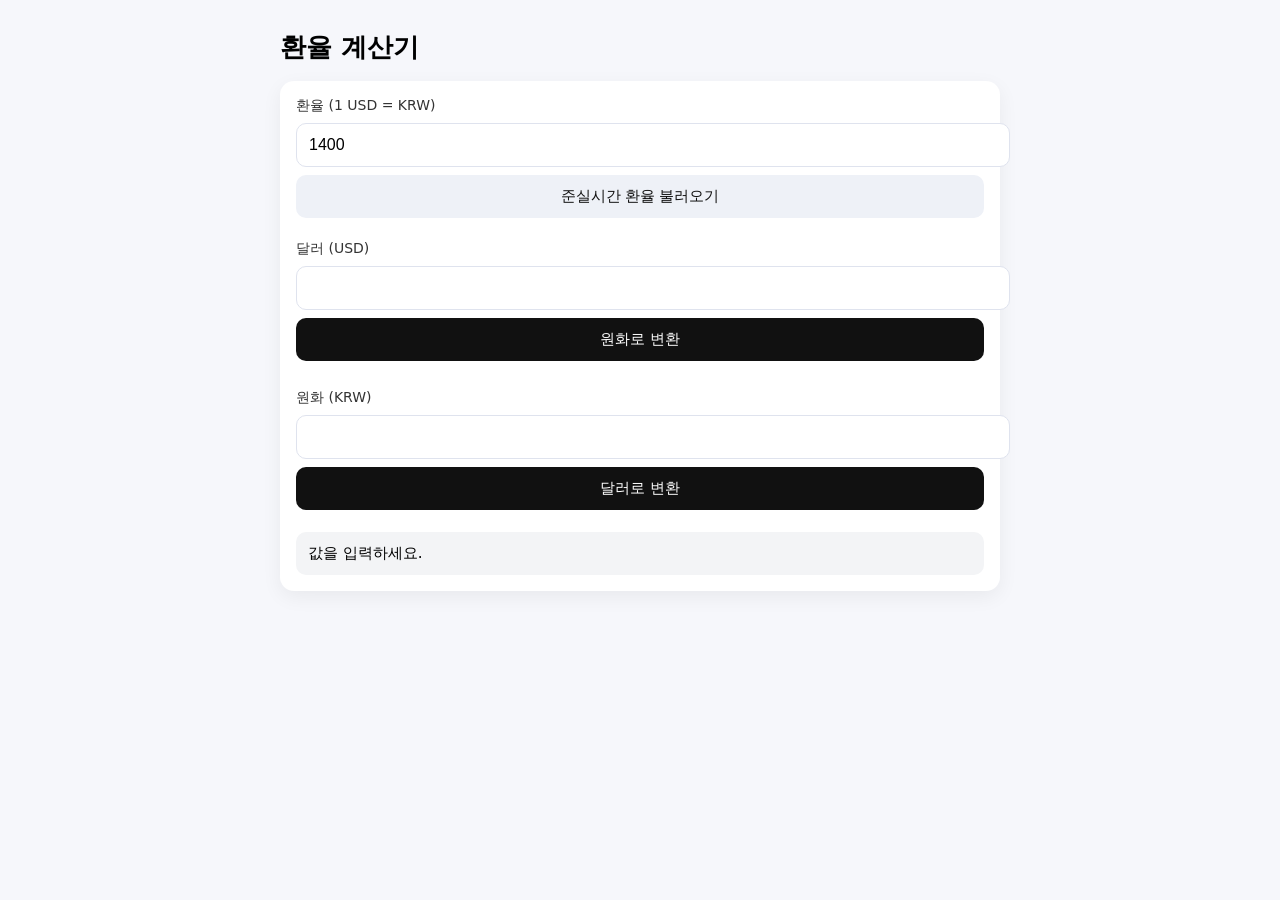
==== index.html @ 55729273 "Update index.html" ====
<!doctype html>
<html lang="ko">
<head>
  <meta charset="utf-8" />
  <meta name="viewport" content="width=device-width, initial-scale=1" />
  <title>환율 계산기</title>
  <link rel="stylesheet" href="./css/style.css?v=1" />
</head>
<body>
  <main class="wrap">
    <h1>환율 계산기</h1>

    <section class="card">
      <div class="row">
        <label for="rate">환율 (1 USD = KRW)</label>
        <input id="rate" type="number" step="0.01" value="1400" />
        <button id="loadRate" type="button" class="ghost">
          준실시간 환율 불러오기
        </button>
        <p class="hint" id="rateMeta"></p>
      </div>

      <div class="grid">
        <div class="row">
          <label for="usd">달러 (USD)</label>
          <input id="usd" type="number" step="0.01" />
          <button id="toKrw" type="button">원화로 변환</button>
        </div>

        <div class="row">
          <label for="krw">원화 (KRW)</label>
          <input id="krw" type="number" step="1" />
          <button id="toUsd" type="button">달러로 변환</button>
        </div>
      </div>

      <div class="result" id="result">값을 입력하세요.</div>
    </section>
  </main>

  <script src="./js/app.js?v=1"></script>
</body>
</html>
---- css/style.css ----
:root { color-scheme: light; }
body { margin: 0; font-family: system-ui, -apple-system, "Segoe UI", Roboto, "Noto Sans KR", Arial, sans-serif; background: #f6f7fb; }
.wrap { max-width: 720px; margin: 0 auto; padding: 20px; }
h1 { font-size: 26px; margin: 10px 0 16px; }
.card { background: white; border-radius: 14px; padding: 16px; box-shadow: 0 6px 20px rgba(0,0,0,.06); }
.row { display: grid; gap: 8px; margin-bottom: 14px; }
label { font-size: 14px; color: #333; }
input { width: 100%; padding: 12px 12px; border: 1px solid #dfe3ee; border-radius: 10px; font-size: 16px; }
button { padding: 12px; border: 0; border-radius: 10px; font-size: 15px; cursor: pointer; background: #111; color: #fff; }
button.ghost { background: #eef1f7; color: #111; }
.grid { display: grid; gap: 14px; }
.hint { margin: 0; font-size: 12px; color: #6b7280; }
.result { margin-top: 8px; padding: 12px; background: #f3f4f6; border-radius: 10px; font-size: 15px; }
.actions { display: flex; gap: 10px; margin-top: 12px; flex-wrap: wrap; }
.footer { margin-top: 14px; color: #6b7280; text-align: center; }
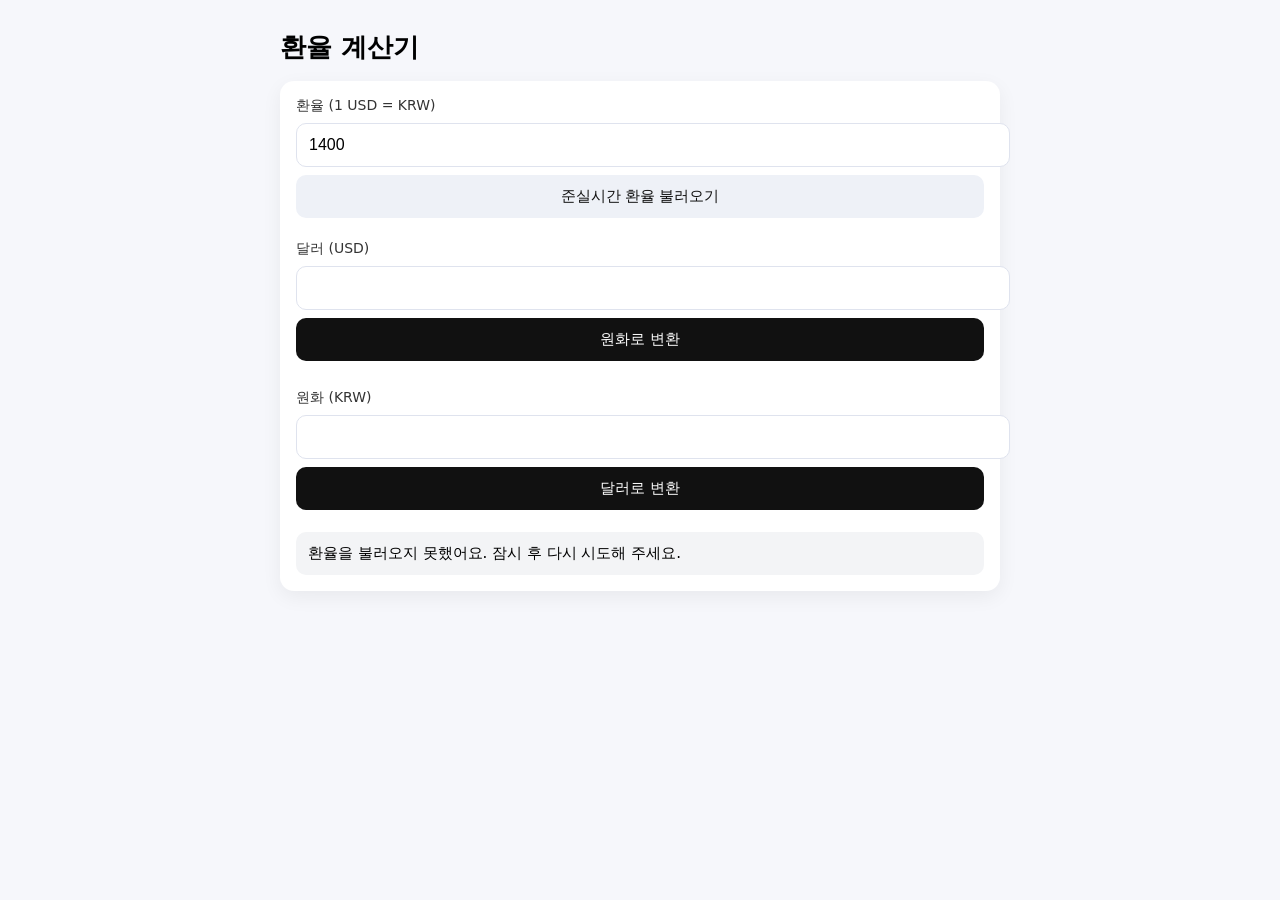
==== commit a773e407: "Update index.html" ====
--- a/index.html
+++ b/index.html
@@ -15,7 +15,7 @@
         <label for="rate">환율 (1 USD = KRW)</label>
         <input id="rate" type="number" step="0.01" value="1400" />
         <button id="loadRate" type="button" class="ghost">
-          준실시간 환율 불러오기
+          환율 불러오기
         </button>
         <p class="hint" id="rateMeta"></p>
       </div>
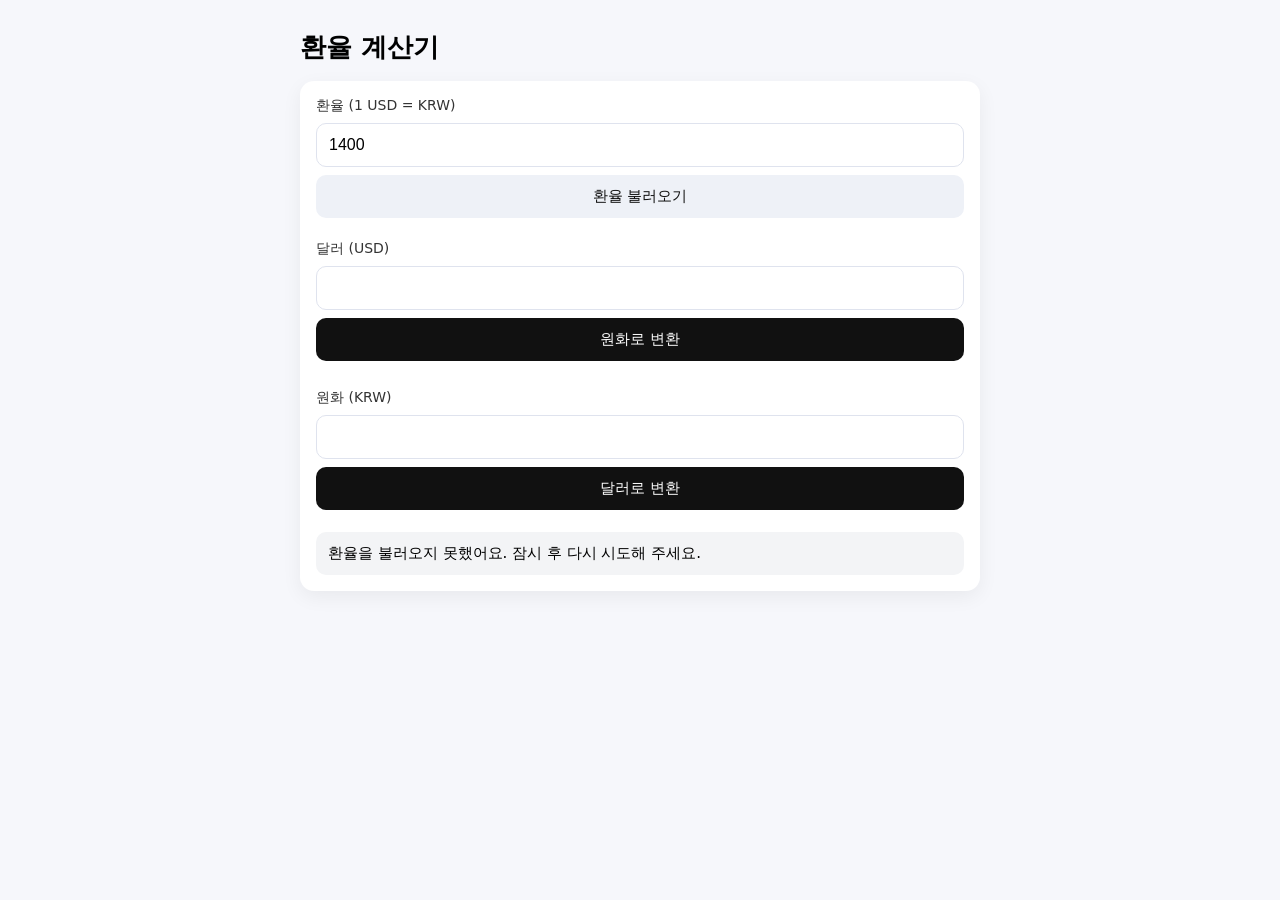
==== commit 6bf03822: "Update index.html" ====
--- a/index.html
+++ b/index.html
@@ -4,6 +4,8 @@
   <meta charset="utf-8" />
   <meta name="viewport" content="width=device-width, initial-scale=1" />
   <title>환율 계산기</title>
+  <script async src="https://pagead2.googlesyndication.com/pagead/js/adsbygoogle.js?client=ca-pub-4640178123605595"
+     crossorigin="anonymous"></script>
   <link rel="stylesheet" href="./css/style.css?v=1" />
 </head>
 <body>
@@ -35,7 +37,22 @@
       </div>
 
       <div class="result" id="result">값을 입력하세요.</div>
+      
+      <script async src="https://pagead2.googlesyndication.com/pagead/js/adsbygoogle.js?client=ca-pub-4640178123605595"
+           crossorigin="anonymous"></script>
+      <!-- fx-calculator-top -->
+      <ins class="adsbygoogle"
+           style="display:block"
+           data-ad-client="ca-pub-4640178123605595"
+           data-ad-slot="1089514795"
+           data-ad-format="auto"
+           data-full-width-responsive="true"></ins>
+      <script>
+           (adsbygoogle = window.adsbygoogle || []).push({});
+      </script>
+      
     </section>
+    
   </main>
 
   <script src="./js/app.js?v=1"></script>
--- a/css/style.css
+++ b/css/style.css
@@ -13,3 +13,4 @@
 .result { margin-top: 8px; padding: 12px; background: #f3f4f6; border-radius: 10px; font-size: 15px; }
 .actions { display: flex; gap: 10px; margin-top: 12px; flex-wrap: wrap; }
 .footer { margin-top: 14px; color: #6b7280; text-align: center; }
+* { box-sizing: border-box; }
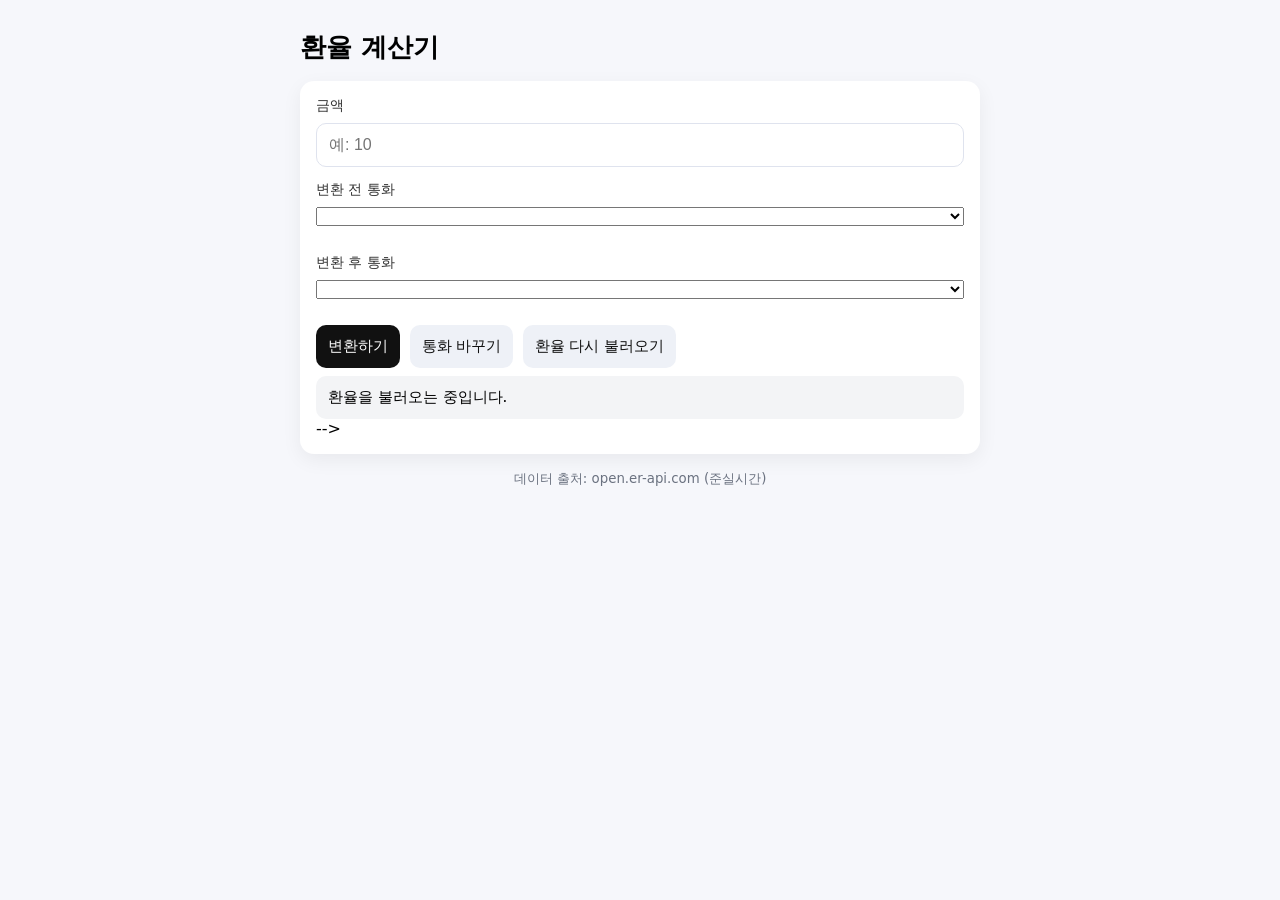
==== commit 1bfc15da: "Update index.html" ====
--- a/index.html
+++ b/index.html
@@ -3,10 +3,15 @@
 <head>
   <meta charset="utf-8" />
   <meta name="viewport" content="width=device-width, initial-scale=1" />
-  <title>환율 계산기</title>
+  <title>환율 계산기 | 전세계 통화 변환</title>
+  <meta name="description" content="준실시간 환율로 전세계 통화를 변환하는 환율 계산기. 모든 통화 지원." />
+  <link rel="stylesheet" href="./css/style.css?v=2" />
+
+  <!-- 애드센스 head 코드가 이미 있다면, 네 코드로 여기 유지/교체 -->
+  <!--
   <script async src="https://pagead2.googlesyndication.com/pagead/js/adsbygoogle.js?client=ca-pub-4640178123605595"
-     crossorigin="anonymous"></script>
-  <link rel="stylesheet" href="./css/style.css?v=1" />
+    crossorigin="anonymous"></script>
+  -->
 </head>
 <body>
   <main class="wrap">
@@ -14,30 +19,33 @@
 
     <section class="card">
       <div class="row">
-        <label for="rate">환율 (1 USD = KRW)</label>
-        <input id="rate" type="number" step="0.01" value="1400" />
-        <button id="loadRate" type="button" class="ghost">
-          환율 불러오기
-        </button>
-        <p class="hint" id="rateMeta"></p>
+        <label for="amount">금액</label>
+        <input id="amount" type="number" inputmode="decimal" step="0.01" placeholder="예: 10" />
       </div>
 
       <div class="grid">
         <div class="row">
-          <label for="usd">달러 (USD)</label>
-          <input id="usd" type="number" step="0.01" />
-          <button id="toKrw" type="button">원화로 변환</button>
+          <label for="fromCurrency">변환 전 통화</label>
+          <select id="fromCurrency"></select>
         </div>
 
         <div class="row">
-          <label for="krw">원화 (KRW)</label>
-          <input id="krw" type="number" step="1" />
-          <button id="toUsd" type="button">달러로 변환</button>
+          <label for="toCurrency">변환 후 통화</label>
+          <select id="toCurrency"></select>
         </div>
       </div>
 
-      <div class="result" id="result">값을 입력하세요.</div>
-      
+      <div class="actions">
+        <button id="convertBtn" type="button">변환하기</button>
+        <button id="swapBtn" type="button" class="ghost">통화 바꾸기</button>
+        <button id="loadRatesBtn" type="button" class="ghost">환율 다시 불러오기</button>
+      </div>
+
+      <div class="hint" id="rateMeta"></div>
+      <div class="result" id="result">환율을 불러오는 중입니다.</div>
+
+      <!-- 애드센스 광고 블록이 이미 있다면, 네 코드로 여기 유지/교체 -->
+      <!--
       <script async src="https://pagead2.googlesyndication.com/pagead/js/adsbygoogle.js?client=ca-pub-4640178123605595"
            crossorigin="anonymous"></script>
       <!-- fx-calculator-top -->
@@ -50,11 +58,14 @@
       <script>
            (adsbygoogle = window.adsbygoogle || []).push({});
       </script>
-      
+      -->
     </section>
-    
+
+    <footer class="footer">
+      <small>데이터 출처: open.er-api.com (준실시간)</small>
+    </footer>
   </main>
 
-  <script src="./js/app.js?v=1"></script>
+  <script src="./js/app.js?v=2"></script>
 </body>
 </html>
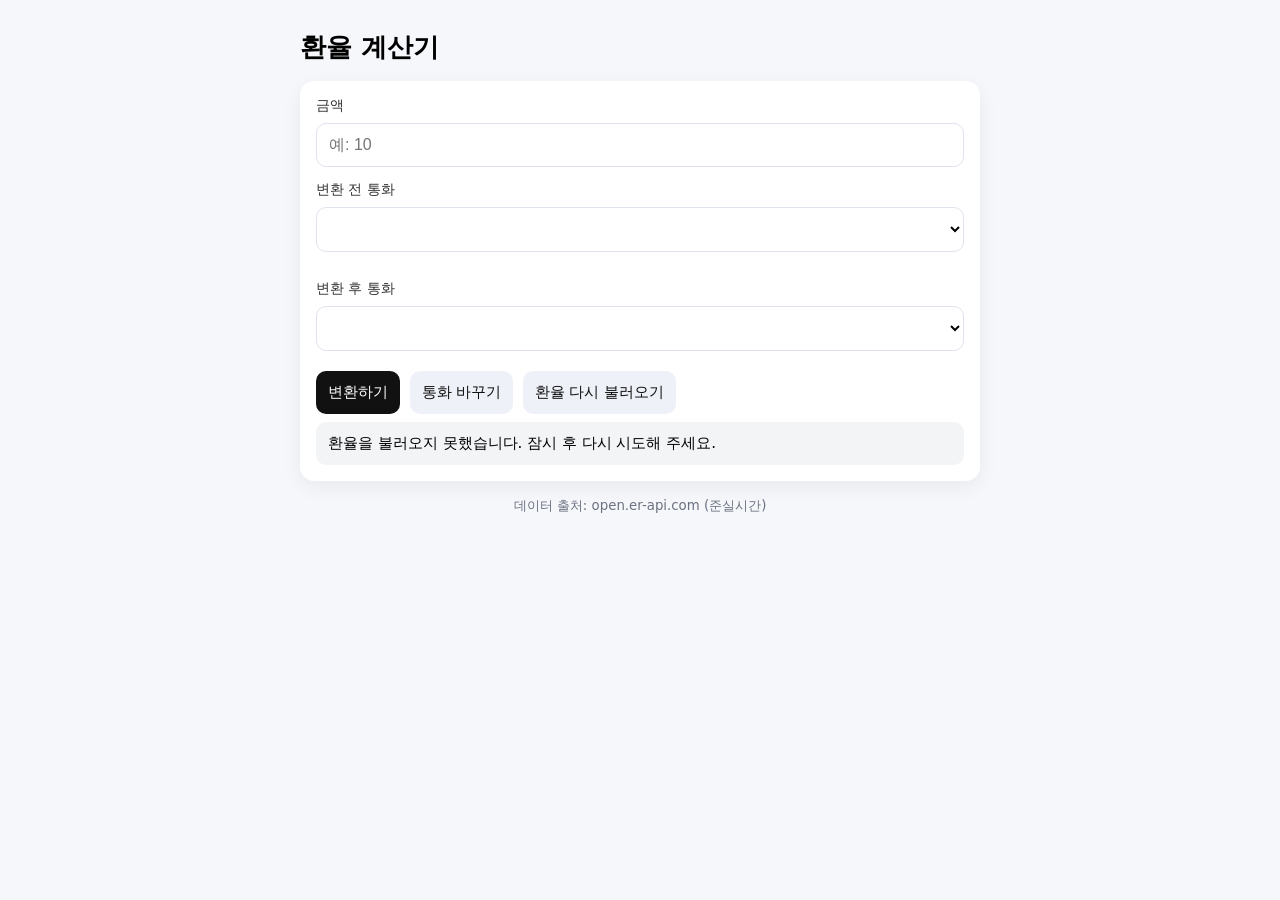
==== commit 213e11a5: "Update index.html" ====
--- a/index.html
+++ b/index.html
@@ -44,8 +44,7 @@
       <div class="hint" id="rateMeta"></div>
       <div class="result" id="result">환율을 불러오는 중입니다.</div>
 
-      <!-- 애드센스 광고 블록이 이미 있다면, 네 코드로 여기 유지/교체 -->
-      <!--
+      
       <script async src="https://pagead2.googlesyndication.com/pagead/js/adsbygoogle.js?client=ca-pub-4640178123605595"
            crossorigin="anonymous"></script>
       <!-- fx-calculator-top -->
@@ -58,7 +57,7 @@
       <script>
            (adsbygoogle = window.adsbygoogle || []).push({});
       </script>
-      -->
+      
     </section>
 
     <footer class="footer">
--- a/css/style.css
+++ b/css/style.css
@@ -1,16 +1,71 @@
+* { box-sizing: border-box; }
+
 :root { color-scheme: light; }
-body { margin: 0; font-family: system-ui, -apple-system, "Segoe UI", Roboto, "Noto Sans KR", Arial, sans-serif; background: #f6f7fb; }
+
+body {
+  margin: 0;
+  font-family: system-ui, -apple-system, "Segoe UI", Roboto, "Noto Sans KR", Arial, sans-serif;
+  background: #f6f7fb;
+}
+
 .wrap { max-width: 720px; margin: 0 auto; padding: 20px; }
+
 h1 { font-size: 26px; margin: 10px 0 16px; }
-.card { background: white; border-radius: 14px; padding: 16px; box-shadow: 0 6px 20px rgba(0,0,0,.06); }
+
+.card {
+  background: white;
+  border-radius: 14px;
+  padding: 16px;
+  box-shadow: 0 6px 20px rgba(0,0,0,.06);
+}
+
 .row { display: grid; gap: 8px; margin-bottom: 14px; }
+
 label { font-size: 14px; color: #333; }
-input { width: 100%; padding: 12px 12px; border: 1px solid #dfe3ee; border-radius: 10px; font-size: 16px; }
-button { padding: 12px; border: 0; border-radius: 10px; font-size: 15px; cursor: pointer; background: #111; color: #fff; }
+
+input, select {
+  width: 100%;
+  padding: 12px 12px;
+  border: 1px solid #dfe3ee;
+  border-radius: 10px;
+  font-size: 16px;
+  background: #fff;
+}
+
+button {
+  padding: 12px;
+  border: 0;
+  border-radius: 10px;
+  font-size: 15px;
+  cursor: pointer;
+  background: #111;
+  color: #fff;
+}
+
 button.ghost { background: #eef1f7; color: #111; }
+
 .grid { display: grid; gap: 14px; }
-.hint { margin: 0; font-size: 12px; color: #6b7280; }
-.result { margin-top: 8px; padding: 12px; background: #f3f4f6; border-radius: 10px; font-size: 15px; }
-.actions { display: flex; gap: 10px; margin-top: 12px; flex-wrap: wrap; }
+
+.hint {
+  margin: 0;
+  font-size: 12px;
+  color: #6b7280;
+}
+
+.result {
+  margin-top: 8px;
+  padding: 12px;
+  background: #f3f4f6;
+  border-radius: 10px;
+  font-size: 15px;
+  word-break: break-word;
+}
+
+.actions {
+  display: flex;
+  gap: 10px;
+  margin-top: 6px;
+  flex-wrap: wrap;
+}
+
 .footer { margin-top: 14px; color: #6b7280; text-align: center; }
-* { box-sizing: border-box; }
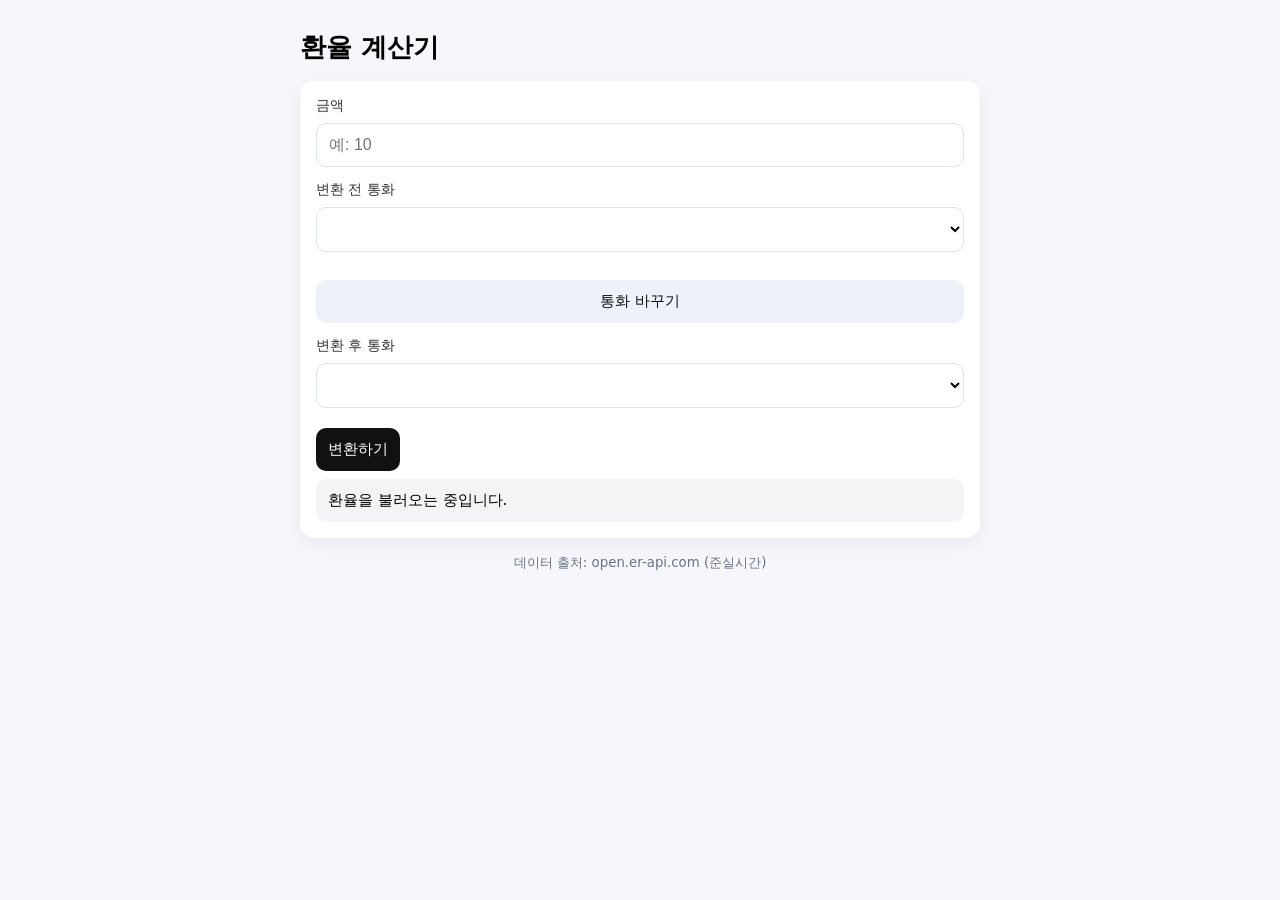
==== commit a6a08496: "Update index.html" ====
--- a/index.html
+++ b/index.html
@@ -28,7 +28,7 @@
           <label for="fromCurrency">변환 전 통화</label>
           <select id="fromCurrency"></select>
         </div>
-
+        <button id="swapBtn" type="button" class="ghost">통화 바꾸기</button>
         <div class="row">
           <label for="toCurrency">변환 후 통화</label>
           <select id="toCurrency"></select>
@@ -37,8 +37,8 @@
 
       <div class="actions">
         <button id="convertBtn" type="button">변환하기</button>
-        <button id="swapBtn" type="button" class="ghost">통화 바꾸기</button>
-        <button id="loadRatesBtn" type="button" class="ghost">환율 다시 불러오기</button>
+        
+        
       </div>
 
       <div class="hint" id="rateMeta"></div>
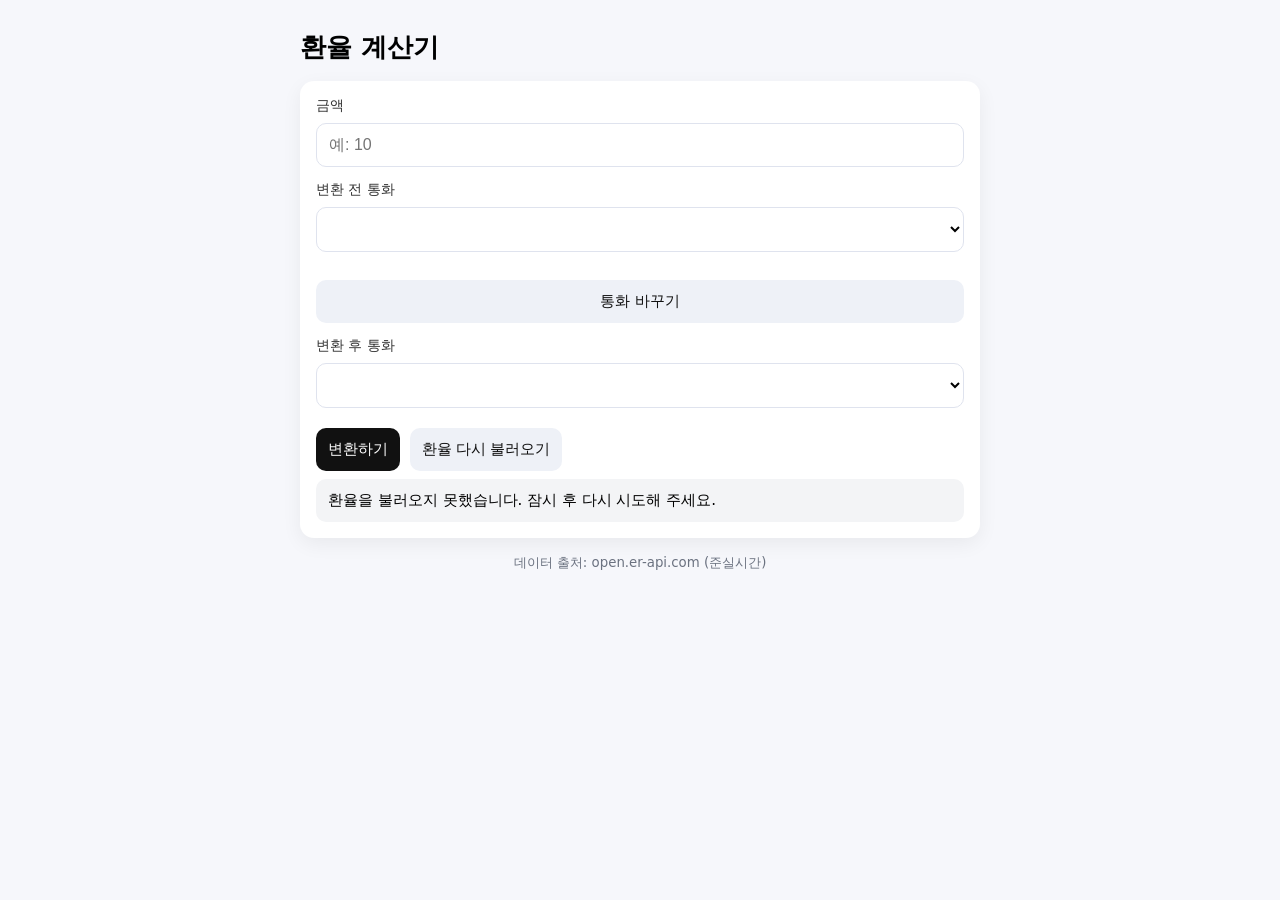
==== commit b0337bd2: "Update index.html" ====
--- a/index.html
+++ b/index.html
@@ -37,6 +37,7 @@
 
       <div class="actions">
         <button id="convertBtn" type="button">변환하기</button>
+        <button id="loadRatesBtn" type="button" class="ghost">환율 다시 불러오기</button>
         
         
       </div>
